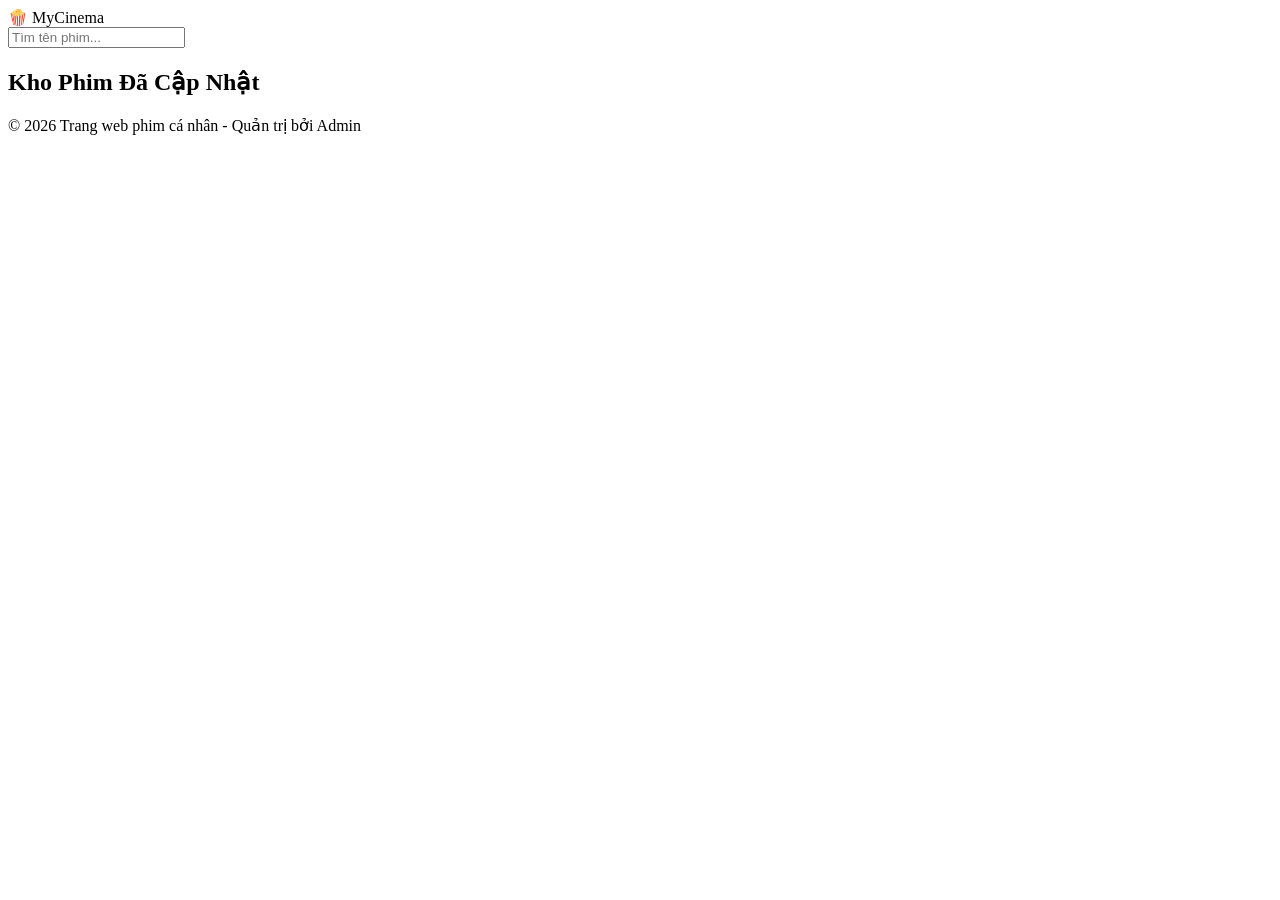
==== index.html @ 66ae3aca "Rename gemini-code-1784297023760.html to index.html" ====
<!DOCTYPE html>
<html lang="vi">
<head>
    <meta charset="UTF-8">
    <meta name="viewport" content="width=device-width, initial-scale=1.0">
    <title>Trạm Chiếu Phim Của Tôi</title>
    <link rel="stylesheet" href="style.css">
</head>
<body>

    <!-- Header điều hướng -->
    <header>
        <div class="logo">🍿 MyCinema</div>
        <div class="search-box">
            <input type="text" id="searchInput" placeholder="Tìm tên phim...">
        </div>
    </header>

    <!-- Khu vực xem phim (Trình phát phim) -->
    <main>
        <section class="player-section" id="playerSection" style="display: none;">
            <div class="player-container">
                <video id="videoPlayer" controls autoplay></video>
                <button class="close-btn" onclick="closePlayer()">Đóng Trình Phát ✕</button>
            </div>
            <h2 id="playingTitle" class="playing-title">Tên Phim Đang Phát</h2>
            <p id="playingDesc" class="playing-desc">Mô tả chi tiết phim...</p>
            <hr>
        </section>

        <!-- Danh sách phim -->
        <section class="catalog-section">
            <h2 class="section-title">Kho Phim Đã Cập Nhật</h2>
            <div class="movie-grid" id="movieGrid">
                <!-- Javascript sẽ tự đổ phim vào đây -->
            </div>
        </section>
    </main>

    <footer>
        <p>© 2026 Trang web phim cá nhân - Quản trị bởi Admin</p>
    </footer>

    <script src="script.js"></script>
</body>
</html>
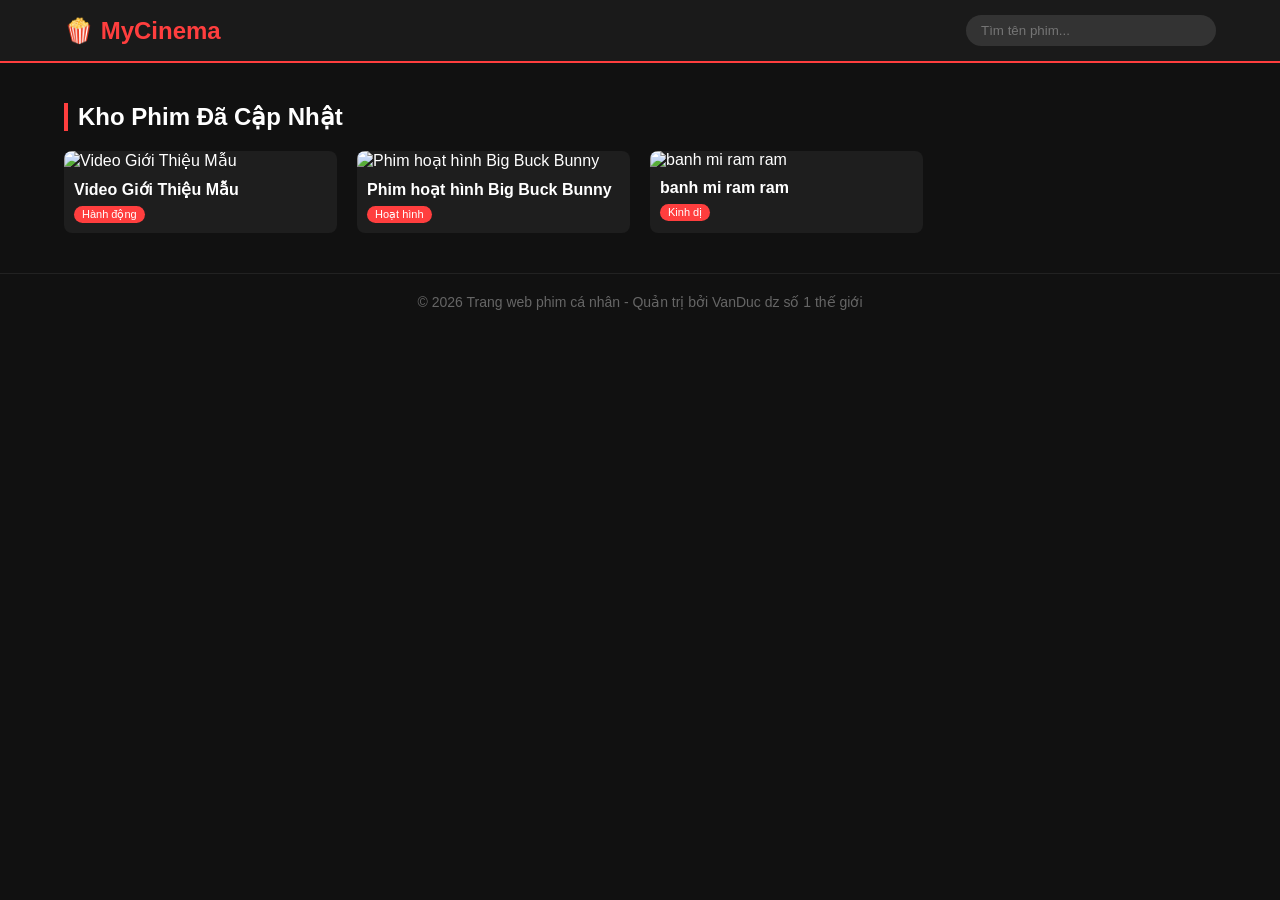
==== commit 6ae4f125: "Update index.html" ====
--- a/index.html
+++ b/index.html
@@ -38,7 +38,7 @@
     </main>
 
     <footer>
-        <p>© 2026 Trang web phim cá nhân - Quản trị bởi Admin</p>
+        <p>© 2026 Trang web phim cá nhân - Quản trị bởi VanDuc dz số 1 thế giới</p>
     </footer>
 
     <script src="script.js"></script>
--- a/style.css
+++ b/style.css
@@ -0,0 +1,146 @@
+/* Giao diện tối hiện đại */
+* {
+    margin: 0;
+    padding: 0;
+    box-sizing: border-box;
+    font-family: 'Segoe UI', Tahoma, Geneva, Verdana, sans-serif;
+}
+
+body {
+    background-color: #111;
+    color: #fff;
+}
+
+header {
+    display: flex;
+    justify-content: space-between;
+    align-items: center;
+    padding: 15px 5%;
+    background-color: #1a1a1a;
+    border-bottom: 2px solid #ff3e3e;
+}
+
+.logo {
+    font-size: 24px;
+    font-weight: bold;
+    color: #ff3e3e;
+}
+
+#searchInput {
+    padding: 8px 15px;
+    border-radius: 20px;
+    border: none;
+    background-color: #333;
+    color: white;
+    outline: none;
+    width: 250px;
+}
+
+/* Khu vực phát video */
+.player-section {
+    padding: 20px 5%;
+    background-color: #000;
+}
+
+.player-container {
+    position: relative;
+    max-width: 900px;
+    margin: 0 auto;
+    background-color: #111;
+    border-radius: 8px;
+    overflow: hidden;
+}
+
+video {
+    width: 100%;
+    display: block;
+}
+
+.close-btn {
+    position: absolute;
+    top: 10px;
+    right: 10px;
+    background-color: rgba(255, 62, 62, 0.8);
+    color: white;
+    border: none;
+    padding: 8px 15px;
+    border-radius: 5px;
+    cursor: pointer;
+    font-weight: bold;
+}
+
+.playing-title {
+    margin-top: 15px;
+    color: #ff3e3e;
+}
+
+.playing-desc {
+    color: #ccc;
+    margin-top: 5px;
+    font-size: 14px;
+}
+
+/* Danh sách phim dạng Grid */
+.catalog-section {
+    padding: 40px 5%;
+}
+
+.section-title {
+    margin-bottom: 20px;
+    border-left: 4px solid #ff3e3e;
+    padding-left: 10px;
+}
+
+.movie-grid {
+    display: grid;
+    grid-template-columns: repeat(auto-fill, minmax(220px, 1fr));
+    gap: 20px;
+}
+
+.movie-card {
+    background-color: #1e1e1e;
+    border-radius: 8px;
+    overflow: hidden;
+    cursor: pointer;
+    transition: transform 0.2s;
+}
+
+.movie-card:hover {
+    transform: scale(1.05);
+    border: 1px solid #ff3e3e;
+}
+
+.movie-card img {
+    width: 100%;
+    height: 150px;
+    object-fit: cover;
+}
+
+.movie-info {
+    padding: 10px;
+}
+
+.movie-info h4 {
+    font-size: 16px;
+    margin-bottom: 5px;
+    white-space: nowrap;
+    overflow: hidden;
+    text-overflow: ellipsis;
+}
+
+.movie-tag {
+    display: inline-block;
+    background-color: #ff3e3e;
+    font-size: 11px;
+    padding: 2px 8px;
+    border-radius: 10px;
+}
+
+footer {
+    text-align: center;
+    padding: 20px;
+    background-color: #111;
+    color: #666;
+    font-size: 14px;
+    border-top: 1px solid #222;
+}
